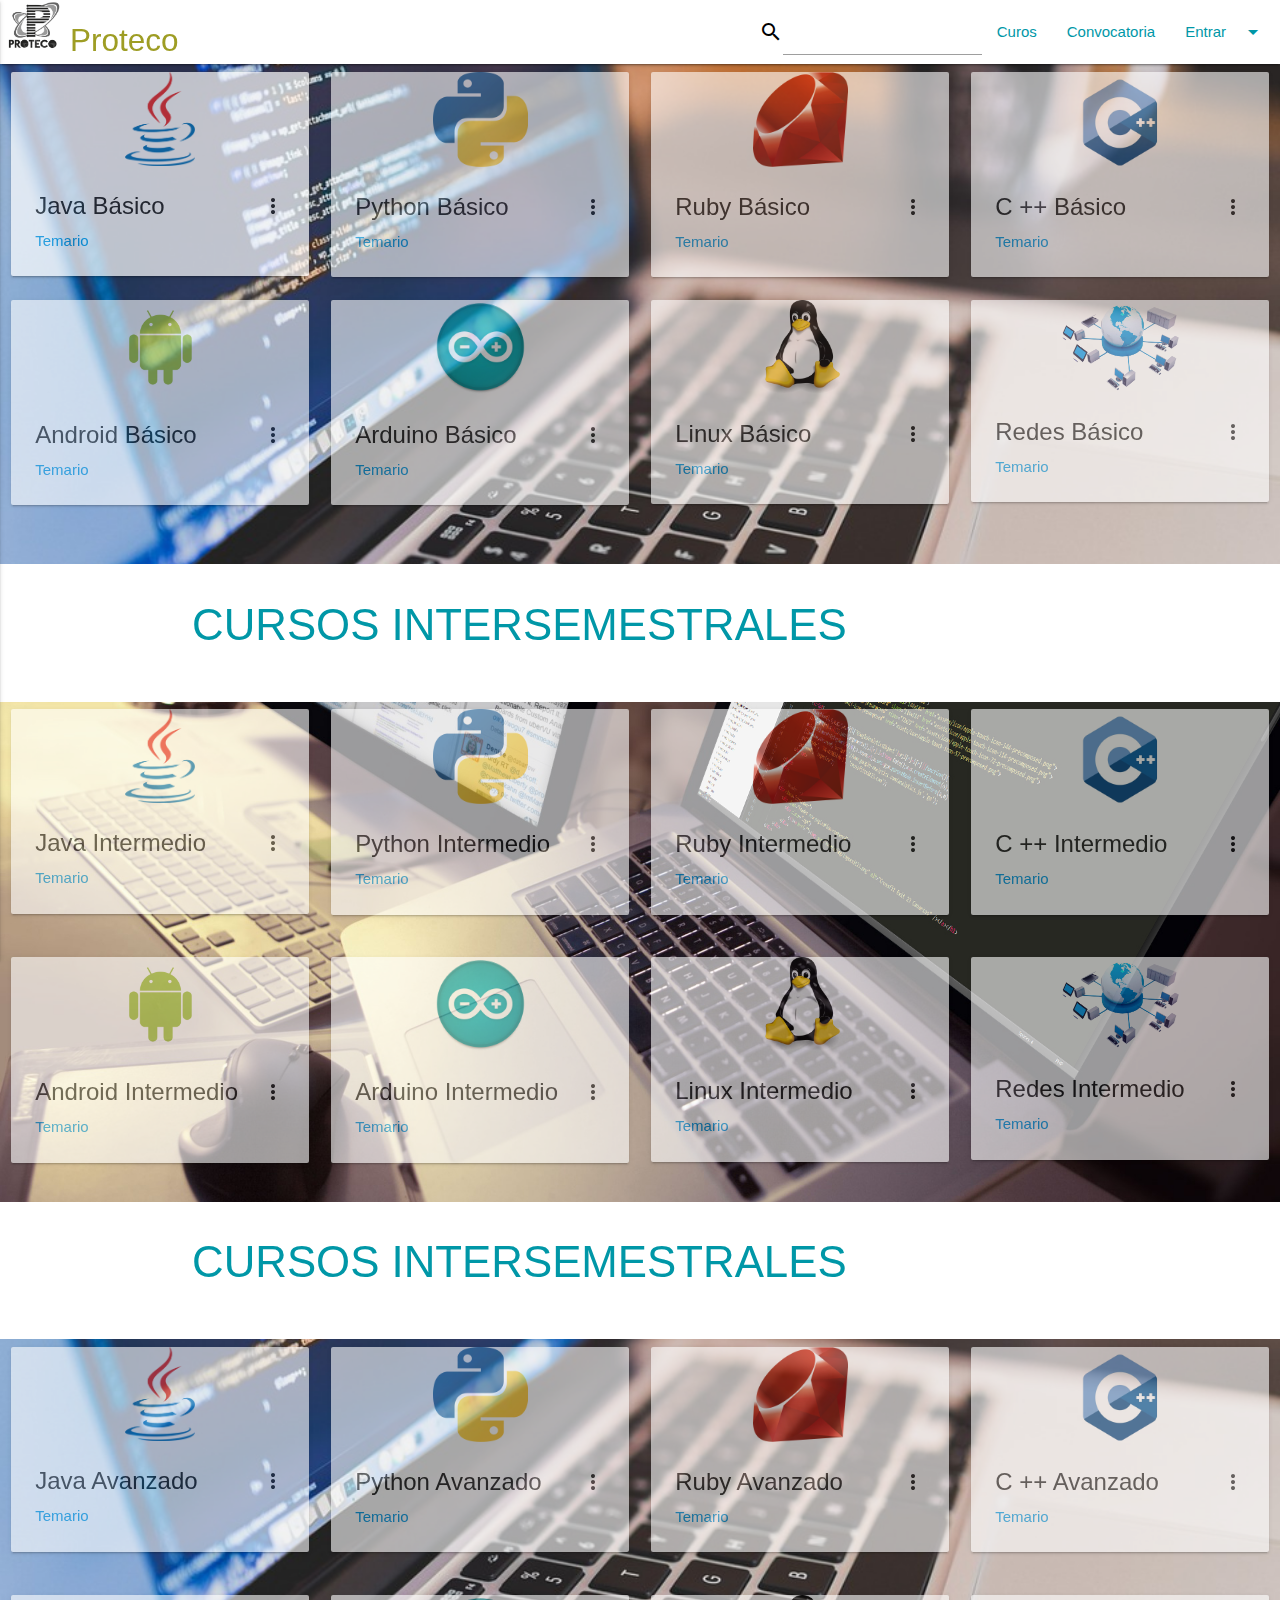
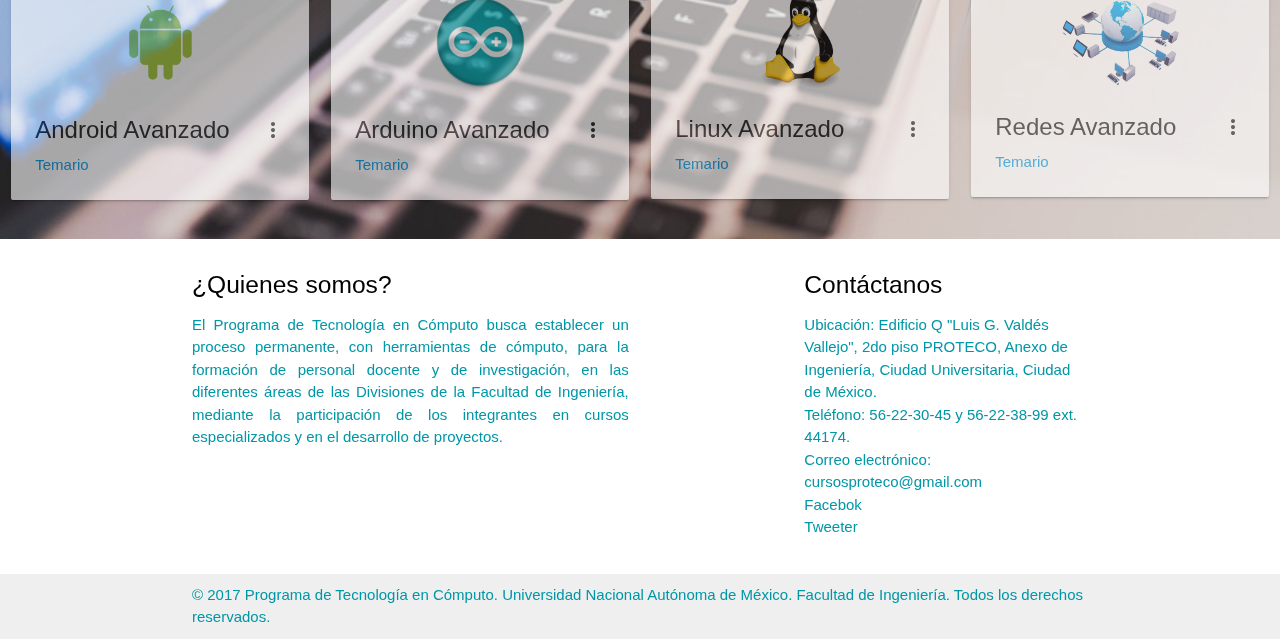
==== index.html @ 5a731ce9 "imagenes" ====
<!DOCTYPE html>
  <html lang="es">
    <head>
     <title>Cursos</title>
    <meta charset="UTF-8">

      <!--Import Google Icon Font-->
      <link href="http://fonts.googleapis.com/icon?family=Material+Icons" rel="stylesheet">
      <!--Import materialize.css-->
      <link type="text/css" rel="stylesheet" href="css/materialize.css"  media="screen,projection"/>
       <link href="https://fonts.googleapis.com/icon?family=Material+Icons" rel="stylesheet">
       <link href="https://fonts.googleapis.com/css?family=PT+Sans" rel="stylesheet">

      <!--Let browser know website is optimized for mobile-->
      <meta name="viewport" content="width=device-width, initial-scale=1.0"/>
    </head>

    <body>
   	
   	<style>

   		  body {
    display: flex;
    min-height: 100vh;
    flex-direction: column;
  }

  main {
    flex: 1 0 auto;
  }
      
   		
		p{
			text-align: justify;
		}
    h1{
      text-align: center;
      color: #c0ca33;
    }

   	</style>
<main>

  <ul id="Accesos" class="dropdown-content" style="color:#0097a7 ;">
  <li><a href="#!">Facebook</a></li>
  <li><a href="#!">Tweeter</a></li>
  <li><a href="#!">GitHub</a></li>
  <li><a href="#!">Google</a></li>
  <li><a href="#!">Yammer</a></li>
  <li><a href="#!">Snapchat</a></li>
  <li><a href="#!">Linkedin</a></li>
</ul>
<ul id="Accesos2" class="dropdown-content" style="color:#0097a7 ;">
  <li><a href="#!">Facebook</a></li>
  <li><a href="#!">Tweeter</a></li>
  <li><a href="#!">GitHub</a></li>
  <li><a href="#!">Google</a></li>
  <li><a href="#!">Yammer</a></li>
  <li><a href="#!">Snapchat</a></li>
  <li><a href="#!">Linkedin</a></li>
</ul>
<div class="navbar-fixed">
<nav>
    <div class="nav-wrapper white" >
      <a href="#!" class="brand-logo" style="color:#9e9d24 ;"><img src="img/protecobn.png" style="width: 70px" alt="">Proteco</a>
      <a href="#" data-activates="mobile-demo" class="button-collapse " style="color:#0097a7 ;" ><i class="material-icons">menu</i></a>
      <ul class="right hide-on-med-and-down">
        <li><label class="label-icon" for="search"><i class="material-icons" style ="color: black;">search</i></label></li>
        <li><input id="search" type="search" style ="color: black;"></li>
        <li><a style="color:#0097a7 ;" href="index.html">Curos</a></li>
        <li><a style="color:#0097a7 ;" href="Convocatoria.html">Convocatoria</a></li>
        <li><a class="dropdown-button" href="#!" data-activates="Accesos2" style="color:#0097a7 ;">Entrar<i class="material-icons right">arrow_drop_down</i></a></li>
        
      </ul>
      <ul class="side-nav" id="mobile-demo">
        <li><label class="label-icon" for="search"><i class="material-icons" style ="color: black;">search</i></label><input id="search" type="search" style ="color: black;"></li>
        
        <li><a style="color:#0097a7 ;" href="index.html">Curos</a></li>
        <li><a style="color:#0097a7 ;" href="Convocatoria.html">Convocatoria</a></li>
        <li><a class="dropdown-button" href="#!" data-activates="Accesos" style="color:#0097a7 ;">Entrar<i class="material-icons right">arrow_drop_down</i></a></li>
      </ul>
    </div>
  </nav>
</div>



  <div class="parallax-container">
    <div class="parallax"><img src="img/Coding.jpg" style="width: 100%"></div>

  <div class="row">
    
    <div class="col s3 m3">


      <div class="card" style="opacity:0.7;" >  
          <div class="card-image"  align="center">
          <img class="activator responsive-img responsive-img" src="img/Java_avatar.png" style="width: 70px;  ">
        </div>
        <div class="card-content">
          <span class="card-title activator grey-text text-darken-4">Java Básico<i class="material-icons right">more_vert</i></span>
          <p><a href="#">Temario</a></p>
        </div>
        <div class="card-reveal">
          <span class="card-title grey-text text-darken-4">Java Basico<i class="material-icons right">close</i></span>
          <p><br>Antecedentes: Ninguno 
              Material: Ninguno <br>
              Fecha: Por confirmar <br>
              Horario: 10:00:00 a 14:00:00 (20 hrs)<br> 
              Días: Sábado <br>
              Lugar: Laboratorio IBM/Java (Edificio T, Primer Piso) <br>
              Cupo disponible: 0 <br>
              Costo UNAM: $800 <br>
              Costo alumno externo: $1600 </p>
        </div>
      </div>
    </div>

   
    <div class="col s3 m3">


      <div class="card" style="opacity:0.6;">  
          <div class="card-image"  align="center">
          <img class="activator responsive-img" src="img/2000px-Python-logo-notext.svg.png" style="width: 95px;  ">
        </div>
        <div class="card-content">
          <span class="card-title activator grey-text text-darken-4">Python Básico<i class="material-icons right">more_vert</i></span>
          <p><a href="#">Temario</a></p>
        </div>
        <div class="card-reveal">
          <span class="card-title grey-text text-darken-4">Python Basico<i class="material-icons right">close</i></span>
          <p><br>Antecedentes: Ninguno 
            Material: Ninguno <br>
            Fecha: Por confirmar <br>
            Horario: 10:00:00 a 14:00:00 (20 hrs)<br> 
            Días: Sábado <br>
            Lugar: Laboratorio IBM/Java (Edificio T, Primer Piso) <br>
            Cupo disponible: 0 <br>
            Costo UNAM: $800 <br>
            Costo alumno externo: $1600 </p>
        </div>
      </div>
    </div>


    <div class="col s3 m3">


      <div class="card" style="opacity:0.6;">  
          <div class="card-image"  align="center">
          <img class="activator responsive-img" src="img/Ruby.png" style="width: 95px;  ">
        </div>
        <div class="card-content">
          <span class="card-title activator grey-text text-darken-4">Ruby Básico<i class="material-icons right">more_vert</i></span>
          <p><a href="#">Temario</a></p>
        </div>
        <div class="card-reveal">
          <span class="card-title grey-text text-darken-4">Ruby Básico<i class="material-icons right">close</i></span>
          <p><br>Antecedentes: Ninguno 
            Material: Ninguno <br>
            Fecha: Por confirmar <br>
            Horario: 10:00:00 a 14:00:00 (20 hrs)<br> 
            Días: Sábado <br>
            Lugar: Laboratorio IBM/Java (Edificio T, Primer Piso) <br>
            Cupo disponible: 0 <br>
            Costo UNAM: $800 <br>
            Costo alumno externo: $1600 </p>
        </div>
      </div>
    </div>


    <div class="col s3 m3">


      <div class="card" style="opacity:0.6;">  
          <div class="card-image"  align="center">
          <img class="activator responsive-img" src="img/Cmas.png" style="width: 95px;  ">
        </div>
        <div class="card-content">
          <span class="card-title activator grey-text text-darken-4">C ++ Básico<i class="material-icons right">more_vert</i></span>
          <p><a href="#">Temario</a></p>
        </div>
        <div class="card-reveal">
          <span class="card-title grey-text text-darken-4">C ++ Básico<i class="material-icons right">close</i></span>
          <p><br>Antecedentes: Ninguno 
            Material: Ninguno <br>
            Fecha: Por confirmar <br>
            Horario: 10:00:00 a 14:00:00 (20 hrs)<br> 
            Días: Sábado <br>
            Lugar: Laboratorio IBM/Java (Edificio T, Primer Piso) <br>
            Cupo disponible: 0 <br>
            Costo UNAM: $800 <br>
            Costo alumno externo: $1600 </p>
        </div>
      </div>
    </div>

    <div class="row">
    <div class="col s3 m3">


      <div class="card" style="opacity:0.6;">  
          <div class="card-image"  align="center">
          <img class="activator responsive-img" src="img/android3.png" style="width: 95px;  ">
        </div>
        <div class="card-content">
          <span class="card-title activator grey-text text-darken-4">Android Básico<i class="material-icons right">more_vert</i></span>
          <p><a href="#">Temario</a></p>
        </div>
        <div class="card-reveal">
          <span class="card-title grey-text text-darken-4">Andrioid Básico<i class="material-icons right">close</i></span>
          <p><br>Antecedentes: Ninguno 
              Material: Ninguno <br>
              Fecha: Por confirmar <br>
              Horario: 10:00:00 a 14:00:00 (20 hrs)<br> 
              Días: Sábado <br>
              Lugar: Laboratorio IBM/Java (Edificio T, Primer Piso) <br>
              Cupo disponible: 0 <br>
              Costo UNAM: $800 <br>
              Costo alumno externo: $1600 </p>
        </div>
      </div>
    </div>

   
    <div class="col s3 m3">


      <div class="card" style="opacity:0.6;">  
          <div class="card-image"  align="center">
          <img class="activator responsive-img" src="img/Arduino.png" style="width: 95px;  ">
        </div>
        <div class="card-content">
          <span class="card-title activator grey-text text-darken-4">Arduino Básico<i class="material-icons right">more_vert</i></span>
          <p><a href="#">Temario</a></p>
        </div>
        <div class="card-reveal">
          <span class="card-title grey-text text-darken-4">Arduino Básico<i class="material-icons right">close</i></span>
          <p><br>Antecedentes: Ninguno 
            Material: Ninguno <br>
            Fecha: Por confirmar <br>
            Horario: 10:00:00 a 14:00:00 (20 hrs)<br> 
            Días: Sábado <br>
            Lugar: Laboratorio IBM/Java (Edificio T, Primer Piso) <br>
            Cupo disponible: 0 <br>
            Costo UNAM: $800 <br>
            Costo alumno externo: $1600 </p>
        </div>
      </div>
    </div>


    <div class="col s3 m3">


      <div class="card" style="opacity:0.6;">  
          <div class="card-image"  align="center">
          <img class="activator responsive-img" src="img/linux.png" style="width: 80px;  ">
        </div>
        <div class="card-content">
          <span class="card-title activator grey-text text-darken-4">Linux Básico<i class="material-icons right">more_vert</i></span>
          <p><a href="#">Temario</a></p>
        </div>
        <div class="card-reveal">
          <span class="card-title grey-text text-darken-4">Linux Básico<i class="material-icons right">close</i></span>
          <p><br>Antecedentes: Ninguno 
            Material: Ninguno <br>
            Fecha: Por confirmar <br>
            Horario: 10:00:00 a 14:00:00 (20 hrs)<br> 
            Días: Sábado <br>
            Lugar: Laboratorio IBM/Java (Edificio T, Primer Piso) <br>
            Cupo disponible: 0 <br>
            Costo UNAM: $800 <br>
            Costo alumno externo: $1600 </p>
        </div>
      </div>
    </div>


    <div class="col s3 m3">


      <div class="card" style="opacity:0.6;">  
          <div class="card-image"  align="center">
          <img class="activator responsive-img" src="img/red2.png" style="width: 117px;  ">
        </div>
        <div class="card-content">
          <span class="card-title activator grey-text text-darken-4">Redes Básico<i class="material-icons right">more_vert</i></span>
          <p><a href="#">Temario</a></p>
        </div>
        <div class="card-reveal">
          <span class="card-title grey-text text-darken-4">Redes Básico<i class="material-icons right">close</i></span>
          <p><br>Antecedentes: Ninguno 
            Material: Ninguno <br>
            Fecha: Por confirmar <br>
            Horario: 10:00:00 a 14:00:00 (20 hrs)<br> 
            Días: Sábado <br>
            Lugar: Laboratorio IBM/Java (Edificio T, Primer Piso) <br>
            Cupo disponible: 0 <br>
            Costo UNAM: $800 <br>
            Costo alumno externo: $1600 </p>
        </div>
      </div>
    </div>
  </div>
  </div>


    


  </div>

  </div>
  <div class="section white">
    <div class="row container">
      <h3 class="header" style="color: #0097a7;">CURSOS INTERSEMESTRALES</h3>
    </div>
  </div>
  <div class="parallax-container">
    <div class="parallax"><img src="img/coning2.jpg" style="width: 100%"></div>

  <div class="row">
    <div class="col s3 m3">


      <div class="card" style="opacity:0.6;">  
          <div class="card-image"  align="center">
          <img class="activator responsive-img" src="img/Java_avatar.png" style="width: 70px;  ">
        </div>
        <div class="card-content">
          <span class="card-title activator grey-text text-darken-4">Java Intermedio<i class="material-icons right">more_vert</i></span>
          <p><a href="#">Temario</a></p>
        </div>
        <div class="card-reveal">
          <span class="card-title grey-text text-darken-4">Java Intermedio<i class="material-icons right">close</i></span>
          <p><br>Antecedentes: Ninguno 
              Material: Ninguno <br>
              Fecha: Por confirmar <br>
              Horario: 10:00:00 a 14:00:00 (20 hrs)<br> 
              Días: Sábado <br>
              Lugar: Laboratorio IBM/Java (Edificio T, Primer Piso) <br>
              Cupo disponible: 0 <br>
              Costo UNAM: $800 <br>
              Costo alumno externo: $1600 </p>
        </div>
      </div>
    </div>

   
    <div class="col s3 m3">


      <div class="card" style="opacity:0.6;">  
          <div class="card-image"  align="center">
          <img class="activator responsive-img" src="img/2000px-Python-logo-notext.svg.png" style="width: 95px;  ">
        </div>
        <div class="card-content">
          <span class="card-title activator grey-text text-darken-4">Python Intermedio<i class="material-icons right">more_vert</i></span>
          <p><a href="#">Temario</a></p>
        </div>
        <div class="card-reveal">
          <span class="card-title grey-text text-darken-4">Python Intermedio<i class="material-icons right">close</i></span>
          <p><br>Antecedentes: Ninguno 
            Material: Ninguno <br>
            Fecha: Por confirmar <br>
            Horario: 10:00:00 a 14:00:00 (20 hrs)<br> 
            Días: Sábado <br>
            Lugar: Laboratorio IBM/Java (Edificio T, Primer Piso) <br>
            Cupo disponible: 0 <br>
            Costo UNAM: $800 <br>
            Costo alumno externo: $1600 </p>
        </div>
      </div>
    </div>


    <div class="col s3 m3">


      <div class="card" style="opacity:0.6;">  
          <div class="card-image"  align="center">
          <img class="activator responsive-img" src="img/Ruby.png" style="width: 95px;  ">
        </div>
        <div class="card-content">
          <span class="card-title activator grey-text text-darken-4">Ruby Intermedio<i class="material-icons right">more_vert</i></span>
          <p><a href="#">Temario</a></p>
        </div>
        <div class="card-reveal">
          <span class="card-title grey-text text-darken-4">Ruby Intermedio<i class="material-icons right">close</i></span>
          <p><br>Antecedentes: Ninguno 
            Material: Ninguno <br>
            Fecha: Por confirmar <br>
            Horario: 10:00:00 a 14:00:00 (20 hrs)<br> 
            Días: Sábado <br>
            Lugar: Laboratorio IBM/Java (Edificio T, Primer Piso) <br>
            Cupo disponible: 0 <br>
            Costo UNAM: $800 <br>
            Costo alumno externo: $1600 </p>
        </div>
      </div>
    </div>


    <div class="col s3 m3">


      <div class="card" style="opacity:0.6;">  
          <div class="card-image"  align="center">
          <img class="activator responsive-img" src="img/Cmas.png" style="width: 95px;  ">
        </div>
        <div class="card-content">
          <span class="card-title activator grey-text text-darken-4">C ++ Intermedio<i class="material-icons right">more_vert</i></span>
          <p><a href="#">Temario</a></p>
        </div>
        <div class="card-reveal">
          <span class="card-title grey-text text-darken-4">C ++ Intermedio<i class="material-icons right">close</i></span>
          <p><br>Antecedentes: Ninguno 
            Material: Ninguno <br>
            Fecha: Por confirmar <br>
            Horario: 10:00:00 a 14:00:00 (20 hrs)<br> 
            Días: Sábado <br>
            Lugar: Laboratorio IBM/Java (Edificio T, Primer Piso) <br>
            Cupo disponible: 0 <br>
            Costo UNAM: $800 <br>
            Costo alumno externo: $1600 </p>
        </div>
      </div>
    </div>
  </div>

  <div class="row">
    <div class="col s3 m3">


      <div class="card" style="opacity:0.6;">  
          <div class="card-image"  align="center">
          <img class="activator responsive-img" src="img/android3.png" style="width: 95px;  ">
        </div>
        <div class="card-content">
          <span class="card-title activator grey-text text-darken-4">Android Intermedio<i class="material-icons right">more_vert</i></span>
          <p><a href="#">Temario</a></p>
        </div>
        <div class="card-reveal">
          <span class="card-title grey-text text-darken-4">Andrioid Intermedio<i class="material-icons right">close</i></span>
          <p><br>Antecedentes: Ninguno 
              Material: Ninguno <br>
              Fecha: Por confirmar <br>
              Horario: 10:00:00 a 14:00:00 (20 hrs)<br> 
              Días: Sábado <br>
              Lugar: Laboratorio IBM/Java (Edificio T, Primer Piso) <br>
              Cupo disponible: 0 <br>
              Costo UNAM: $800 <br>
              Costo alumno externo: $1600 </p>
        </div>
      </div>
    </div>

   
    <div class="col s3 m3">


      <div class="card" style="opacity:0.6;">  
          <div class="card-image"  align="center">
          <img class="activator responsive-img" src="img/Arduino.png" style="width: 95px;  ">
        </div>
        <div class="card-content">
          <span class="card-title activator grey-text text-darken-4">Arduino Intermedio<i class="material-icons right">more_vert</i></span>
          <p><a href="#">Temario</a></p>
        </div>
        <div class="card-reveal">
          <span class="card-title grey-text text-darken-4">Arduino Intermedio<i class="material-icons right">close</i></span>
          <p><br>Antecedentes: Ninguno 
            Material: Ninguno <br>
            Fecha: Por confirmar <br>
            Horario: 10:00:00 a 14:00:00 (20 hrs)<br> 
            Días: Sábado <br>
            Lugar: Laboratorio IBM/Java (Edificio T, Primer Piso) <br>
            Cupo disponible: 0 <br>
            Costo UNAM: $800 <br>
            Costo alumno externo: $1600 </p>
        </div>
      </div>
    </div>


    <div class="col s3 m3">


      <div class="card" style="opacity:0.6;">  
          <div class="card-image"  align="center">
          <img class="activator responsive-img" src="img/linux.png" style="width: 80px;  ">
        </div>
        <div class="card-content">
          <span class="card-title activator grey-text text-darken-4">Linux Intermedio<i class="material-icons right">more_vert</i></span>
          <p><a href="#">Temario</a></p>
        </div>
        <div class="card-reveal">
          <span class="card-title grey-text text-darken-4">Linux Intermedio<i class="material-icons right">close</i></span>
          <p><br>Antecedentes: Ninguno 
            Material: Ninguno <br>
            Fecha: Por confirmar <br>
            Horario: 10:00:00 a 14:00:00 (20 hrs)<br> 
            Días: Sábado <br>
            Lugar: Laboratorio IBM/Java (Edificio T, Primer Piso) <br>
            Cupo disponible: 0 <br>
            Costo UNAM: $800 <br>
            Costo alumno externo: $1600 </p>
        </div>
      </div>
    </div>


    <div class="col s3 m3">


      <div class="card" style="opacity:0.6;">  
          <div class="card-image"  align="center">
          <img class="activator responsive-img" src="img/red2.png" style="width: 117px;  ">
        </div>
        <div class="card-content">
          <span class="card-title activator grey-text text-darken-4">Redes Intermedio<i class="material-icons right">more_vert</i></span>
          <p><a href="#">Temario</a></p>
        </div>
        <div class="card-reveal">
          <span class="card-title grey-text text-darken-4">Redes Intermedio<i class="material-icons right">close</i></span>
          <p><br>Antecedentes: Ninguno 
            Material: Ninguno <br>
            Fecha: Por confirmar <br>
            Horario: 10:00:00 a 14:00:00 (20 hrs)<br> 
            Días: Sábado <br>
            Lugar: Laboratorio IBM/Java (Edificio T, Primer Piso) <br>
            Cupo disponible: 0 <br>
            Costo UNAM: $800 <br>
            Costo alumno externo: $1600 </p>
        </div>
      </div>
    </div>
  </div>
  </div>

  <div class="section white">
    <div class="row container">
      <h3 class="header" style="color: #0097a7;">CURSOS INTERSEMESTRALES</h3>
    </div>
  </div>
  
  <div class="parallax-container">
      <div class="parallax"><img src="img/Coding.jpg"></div>

          
            <div class="row">
    <div class="col s3 m3">


      <div class="card" style="opacity:0.6;">  
          <div class="card-image"  align="center">
          <img class="activator responsive-img" src="img/Java_avatar.png" style="width: 70px;  ">
        </div>
        <div class="card-content">
          <span class="card-title activator grey-text text-darken-4">Java Avanzado<i class="material-icons right">more_vert</i></span>
          <p><a href="#">Temario</a></p>
        </div>
        <div class="card-reveal">
          <span class="card-title grey-text text-darken-4">Java Avanzado<i class="material-icons right">close</i></span>
          <p><br>Antecedentes: Ninguno 
              Material: Ninguno <br>
              Fecha: Por confirmar <br>
              Horario: 10:00:00 a 14:00:00 (20 hrs)<br> 
              Días: Sábado <br>
              Lugar: Laboratorio IBM/Java (Edificio T, Primer Piso) <br>
              Cupo disponible: 0 <br>
              Costo UNAM: $800 <br>
              Costo alumno externo: $1600 </p>
        </div>
      </div>
    </div>

   
    <div class="col s3 m3">


      <div class="card" style="opacity:0.6;">  
          <div class="card-image"  align="center">
          <img class="activator responsive-img" src="img/2000px-Python-logo-notext.svg.png" style="width: 95px;  ">
        </div>
        <div class="card-content">
          <span class="card-title activator grey-text text-darken-4">Python Avanzado<i class="material-icons right">more_vert</i></span>
          <p><a href="#">Temario</a></p>
        </div>
        <div class="card-reveal">
          <span class="card-title grey-text text-darken-4">Python Avanzado<i class="material-icons right">close</i></span>
          <p><br>Antecedentes: Ninguno 
            Material: Ninguno <br>
            Fecha: Por confirmar <br>
            Horario: 10:00:00 a 14:00:00 (20 hrs)<br> 
            Días: Sábado <br>
            Lugar: Laboratorio IBM/Java (Edificio T, Primer Piso) <br>
            Cupo disponible: 0 <br>
            Costo UNAM: $800 <br>
            Costo alumno externo: $1600 </p>
        </div>
      </div>
    </div>


    <div class="col s3 m3">


      <div class="card" style="opacity:0.6;">  
          <div class="card-image"  align="center">
          <img class="activator responsive-img" src="img/Ruby.png" style="width: 95px;  ">
        </div>
        <div class="card-content">
          <span class="card-title activator grey-text text-darken-4">Ruby Avanzado<i class="material-icons right">more_vert</i></span>
          <p><a href="#">Temario</a></p>
        </div>
        <div class="card-reveal">
          <span class="card-title grey-text text-darken-4">Ruby Avanzado<i class="material-icons right">close</i></span>
          <p><br>Antecedentes: Ninguno 
            Material: Ninguno <br>
            Fecha: Por confirmar <br>
            Horario: 10:00:00 a 14:00:00 (20 hrs)<br> 
            Días: Sábado <br>
            Lugar: Laboratorio IBM/Java (Edificio T, Primer Piso) <br>
            Cupo disponible: 0 <br>
            Costo UNAM: $800 <br>
            Costo alumno externo: $1600 </p>
        </div>
      </div>
    </div>


    <div class="col s3 m3">


      <div class="card" style="opacity:0.6;">  
          <div class="card-image"  align="center">
          <img class="activator responsive-img" src="img/Cmas.png" style="width: 95px;  ">
        </div>
        <div class="card-content">
          <span class="card-title activator grey-text text-darken-4">C ++ Avanzado<i class="material-icons right">more_vert</i></span>
          <p><a href="#">Temario</a></p>
        </div>
        <div class="card-reveal">
          <span class="card-title grey-text text-darken-4">C ++ Avanzado<i class="material-icons right">close</i></span>
          <p><br>Antecedentes: Ninguno 
            Material: Ninguno <br>
            Fecha: Por confirmar <br>
            Horario: 10:00:00 a 14:00:00 (20 hrs)<br> 
            Días: Sábado <br>
            Lugar: Laboratorio IBM/Java (Edificio T, Primer Piso) <br>
            Cupo disponible: 0 <br>
            Costo UNAM: $800 <br>
            Costo alumno externo: $1600 </p>
        </div>
      </div>
    </div>
  </div>

  <div class="row">
    <div class="col s3 m3">


      <div class="card" style="opacity:0.6;">  
          <div class="card-image"  align="center">
          <img class="activator responsive-img" src="img/android3.png" style="width: 95px;  ">
        </div>
        <div class="card-content">
          <span class="card-title activator grey-text text-darken-4">Android Avanzado<i class="material-icons right">more_vert</i></span>
          <p><a href="#">Temario</a></p>
        </div>
        <div class="card-reveal">
          <span class="card-title grey-text text-darken-4">Andrioid Avanzado<i class="material-icons right">close</i></span>
          <p><br>Antecedentes: Ninguno 
              Material: Ninguno <br>
              Fecha: Por confirmar <br>
              Horario: 10:00:00 a 14:00:00 (20 hrs)<br> 
              Días: Sábado <br>
              Lugar: Laboratorio IBM/Java (Edificio T, Primer Piso) <br>
              Cupo disponible: 0 <br>
              Costo UNAM: $800 <br>
              Costo alumno externo: $1600 </p>
        </div>
      </div>
    </div>

   
    <div class="col s3 m3">


      <div class="card" style="opacity:0.6;">  
          <div class="card-image"  align="center">
          <img class="activator responsive-img" src="img/Arduino.png" style="width: 95px;  ">
        </div>
        <div class="card-content">
          <span class="card-title activator grey-text text-darken-4">Arduino Avanzado<i class="material-icons right">more_vert</i></span>
          <p><a href="#">Temario</a></p>
        </div>
        <div class="card-reveal">
          <span class="card-title grey-text text-darken-4">Arduino Avanzado<i class="material-icons right">close</i></span>
          <p><br>Antecedentes: Ninguno 
            Material: Ninguno <br>
            Fecha: Por confirmar <br>
            Horario: 10:00:00 a 14:00:00 (20 hrs)<br> 
            Días: Sábado <br>
            Lugar: Laboratorio IBM/Java (Edificio T, Primer Piso) <br>
            Cupo disponible: 0 <br>
            Costo UNAM: $800 <br>
            Costo alumno externo: $1600 </p>
        </div>
      </div>
    </div>


    <div class="col s3 m3">


      <div class="card" style="opacity:0.6;">  
          <div class="card-image"  align="center">
          <img class="activator responsive-img" src="img/linux.png" style="width: 80px;  ">
        </div>
        <div class="card-content">
          <span class="card-title activator grey-text text-darken-4">Linux Avanzado<i class="material-icons right">more_vert</i></span>
          <p><a href="#">Temario</a></p>
        </div>
        <div class="card-reveal">
          <span class="card-title grey-text text-darken-4">Linux Avanzado<i class="material-icons right">close</i></span>
          <p><br>Antecedentes: Ninguno 
            Material: Ninguno <br>
            Fecha: Por confirmar <br>
            Horario: 10:00:00 a 14:00:00 (20 hrs)<br> 
            Días: Sábado <br>
            Lugar: Laboratorio IBM/Java (Edificio T, Primer Piso) <br>
            Cupo disponible: 0 <br>
            Costo UNAM: $800 <br>
            Costo alumno externo: $1600 </p>
        </div>
      </div>
    </div>


    <div class="col s3 m3">


      <div class="card" style="opacity:0.6;">  
          <div class="card-image"  align="center">
          <img class="activator responsive-img" src="img/red2.png" style="width: 117px;  ">
        </div>
        <div class="card-content">
          <span class="card-title activator grey-text text-darken-4">Redes Avanzado<i class="material-icons right">more_vert</i></span>
          <p><a href="#">Temario</a></p>
        </div>
        <div class="card-reveal">
          <span class="card-title grey-text text-darken-4">Redes Avanzado<i class="material-icons right">close</i></span>
          <p><br>Antecedentes: Ninguno 
            Material: Ninguno <br>
            Fecha: Por confirmar <br>
            Horario: 10:00:00 a 14:00:00 (20 hrs)<br> 
            Días: Sábado <br>
            Lugar: Laboratorio IBM/Java (Edificio T, Primer Piso) <br>
            Cupo disponible: 0 <br>
            Costo UNAM: $800 <br>
            Costo alumno externo: $1600 </p>
        </div>
      </div>
    </div>
  </div>







    </div>
</main>


<footer class="page-footer white">
          <div class="container">
            <div class="row">
              <div class="col l6 s3">
                <h5 style="color: black;">¿Quienes somos?</h5>
                <p  style="color: #0097a7;">El Programa de Tecnología en Cómputo busca establecer un proceso permanente, con herramientas de cómputo, para la formación de personal docente y de investigación, en las diferentes áreas de las Divisiones de la Facultad de Ingeniería, mediante la participación de los integrantes en cursos especializados y en el desarrollo de proyectos.</p>
              </div>
              <div class="col l4 offset-l2 s3">
                <h5 style="color: black;">Contáctanos</h5>
                <ul>
                  <li><a href="#!" style ="color: #0097a7;">Ubicación: Edificio Q "Luis G. Valdés Vallejo", 2do piso PROTECO, Anexo de Ingeniería, Ciudad Universitaria, Ciudad de México. <br>
                  Teléfono: 56-22-30-45 y 56-22-38-99 ext. 44174. <br>
                  Correo electrónico: cursosproteco@gmail.com</a></li>
                  <li><a href="#!" style="color: #0097a7;">Facebok</a></li>
                  <li><a href="#!" style="color: #0097a7;">Tweeter</a></li>
                </ul>
              </div>
            </div>
          </div>
          <div class="footer-copyright">
            <div class="container" style="color: #0097a7;">
            © 2017 Programa de Tecnología en Cómputo. Universidad Nacional Autónoma de México. Facultad de Ingeniería. Todos los derechos reservados.
            
            </div>
          </div>
        </footer>

 	
 	<script src="https://ajax.googleapis.com/ajax/libs/jquery/1.12.4/jquery.min.js"></script>
    <script type="text/javascript" src="js/materialize.min.js"></script>
    <!--<script type="text/javascript" src="js/app.js"></script>-->

<script>
	$(document).ready(function(){
	$('.parallax').parallax();
});
  $(".button-collapse").sideNav();
</script>

    </body>
  </html>
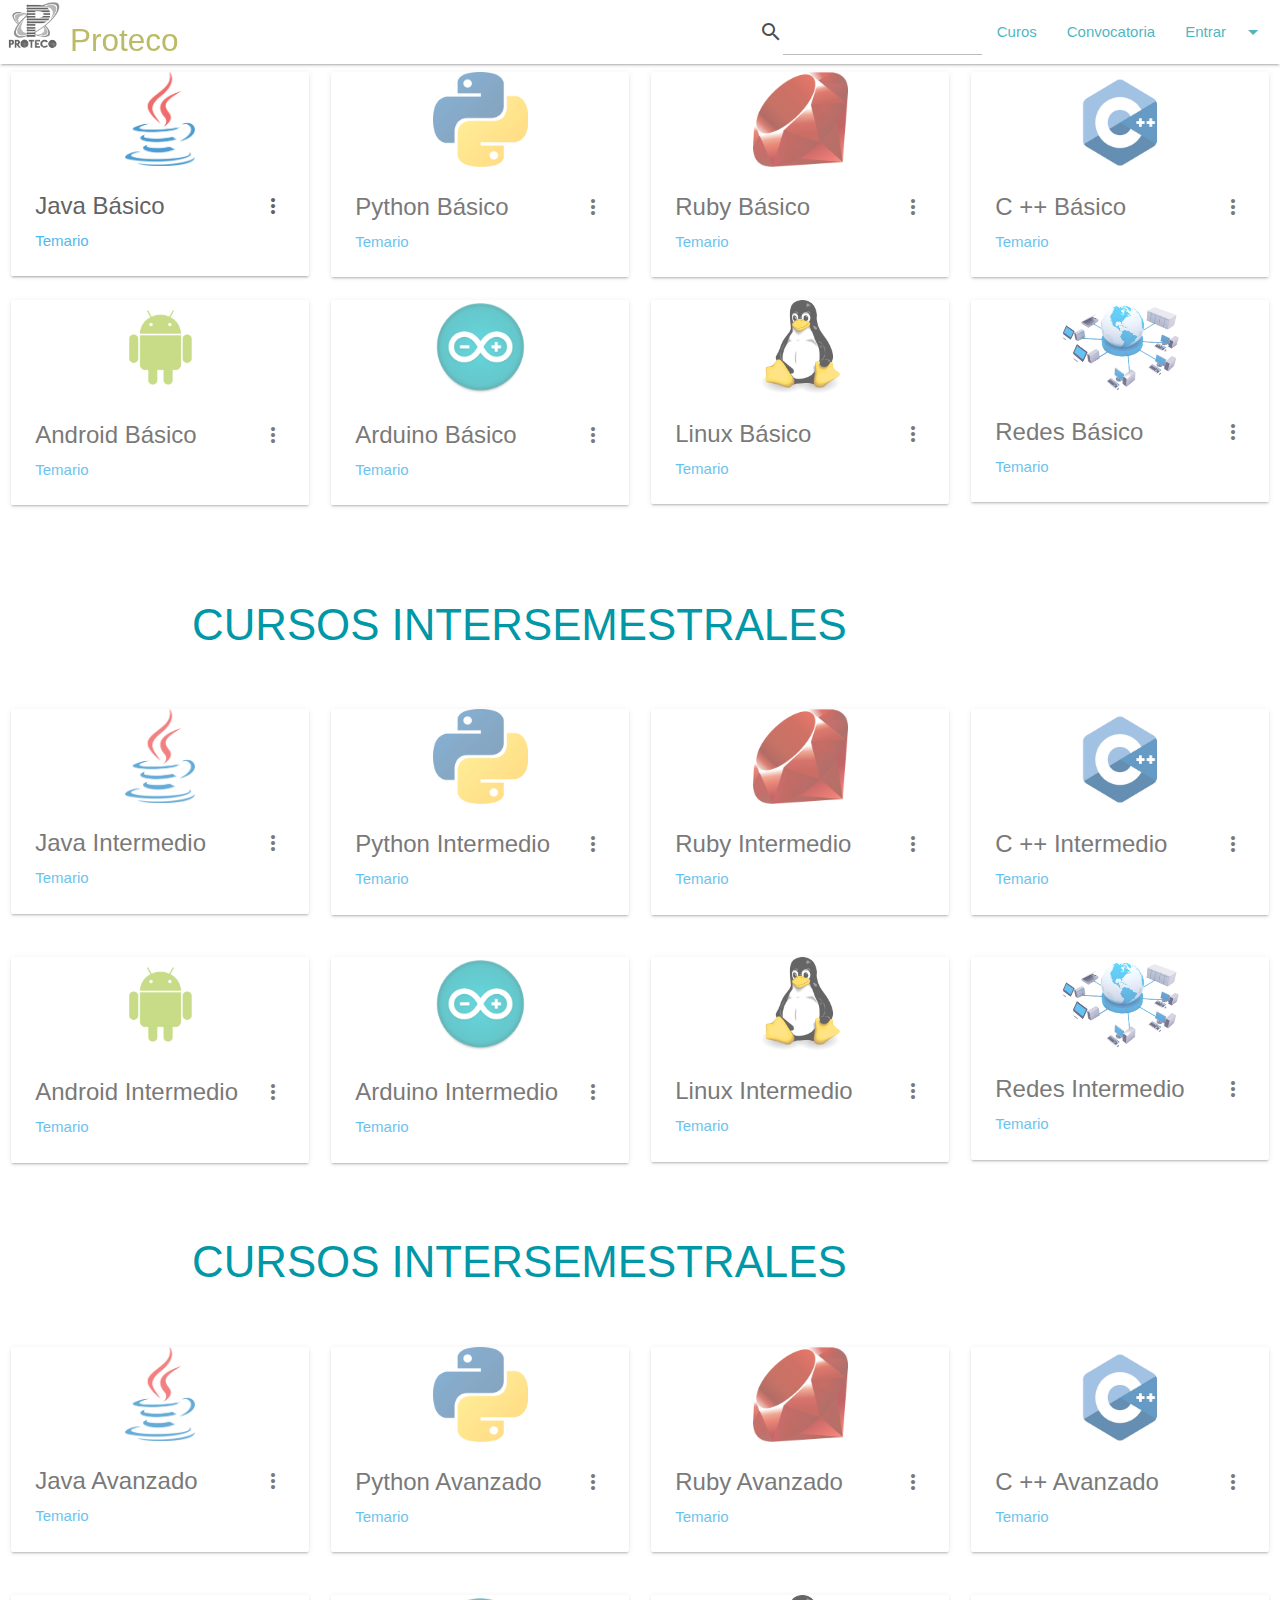
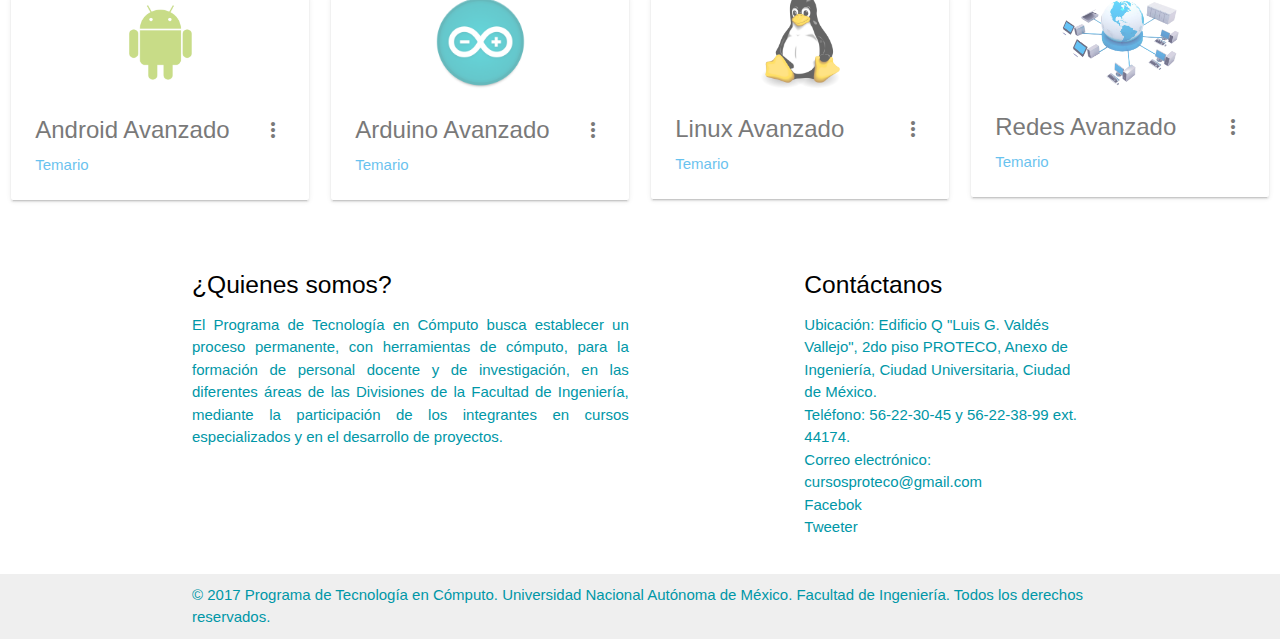
==== commit da16215c: "navbar transparente" ====
--- a/index.html
+++ b/index.html
@@ -10,6 +10,9 @@
       <link type="text/css" rel="stylesheet" href="css/materialize.css"  media="screen,projection"/>
        <link href="https://fonts.googleapis.com/icon?family=Material+Icons" rel="stylesheet">
        <link href="https://fonts.googleapis.com/css?family=PT+Sans" rel="stylesheet">
+        <script src="js/materialize.min.js" type="text/javascript" charset="utf-8" async defer></script>
+       <script src="js/jquery.js" type="text/javascript" charset="utf-8" async defer></script>
+
 
       <!--Let browser know website is optimized for mobile-->
       <meta name="viewport" content="width=device-width, initial-scale=1.0"/>
@@ -59,7 +62,7 @@
   <li><a href="#!">Snapchat</a></li>
   <li><a href="#!">Linkedin</a></li>
 </ul>
-<div class="navbar-fixed">
+<div class="navbar-fixed" style="opacity: 0.7;">
 <nav>
     <div class="nav-wrapper white" >
       <a href="#!" class="brand-logo" style="color:#9e9d24 ;"><img src="img/protecobn.png" style="width: 70px" alt="">Proteco</a>
@@ -314,7 +317,7 @@
   </div>
 
   </div>
-  <div class="section white">
+  <div class="section white" >
     <div class="row container">
       <h3 class="header" style="color: #0097a7;">CURSOS INTERSEMESTRALES</h3>
     </div>
@@ -816,6 +819,7 @@
 	$('.parallax').parallax();
 });
   $(".button-collapse").sideNav();
+  
 </script>
 
     </body>
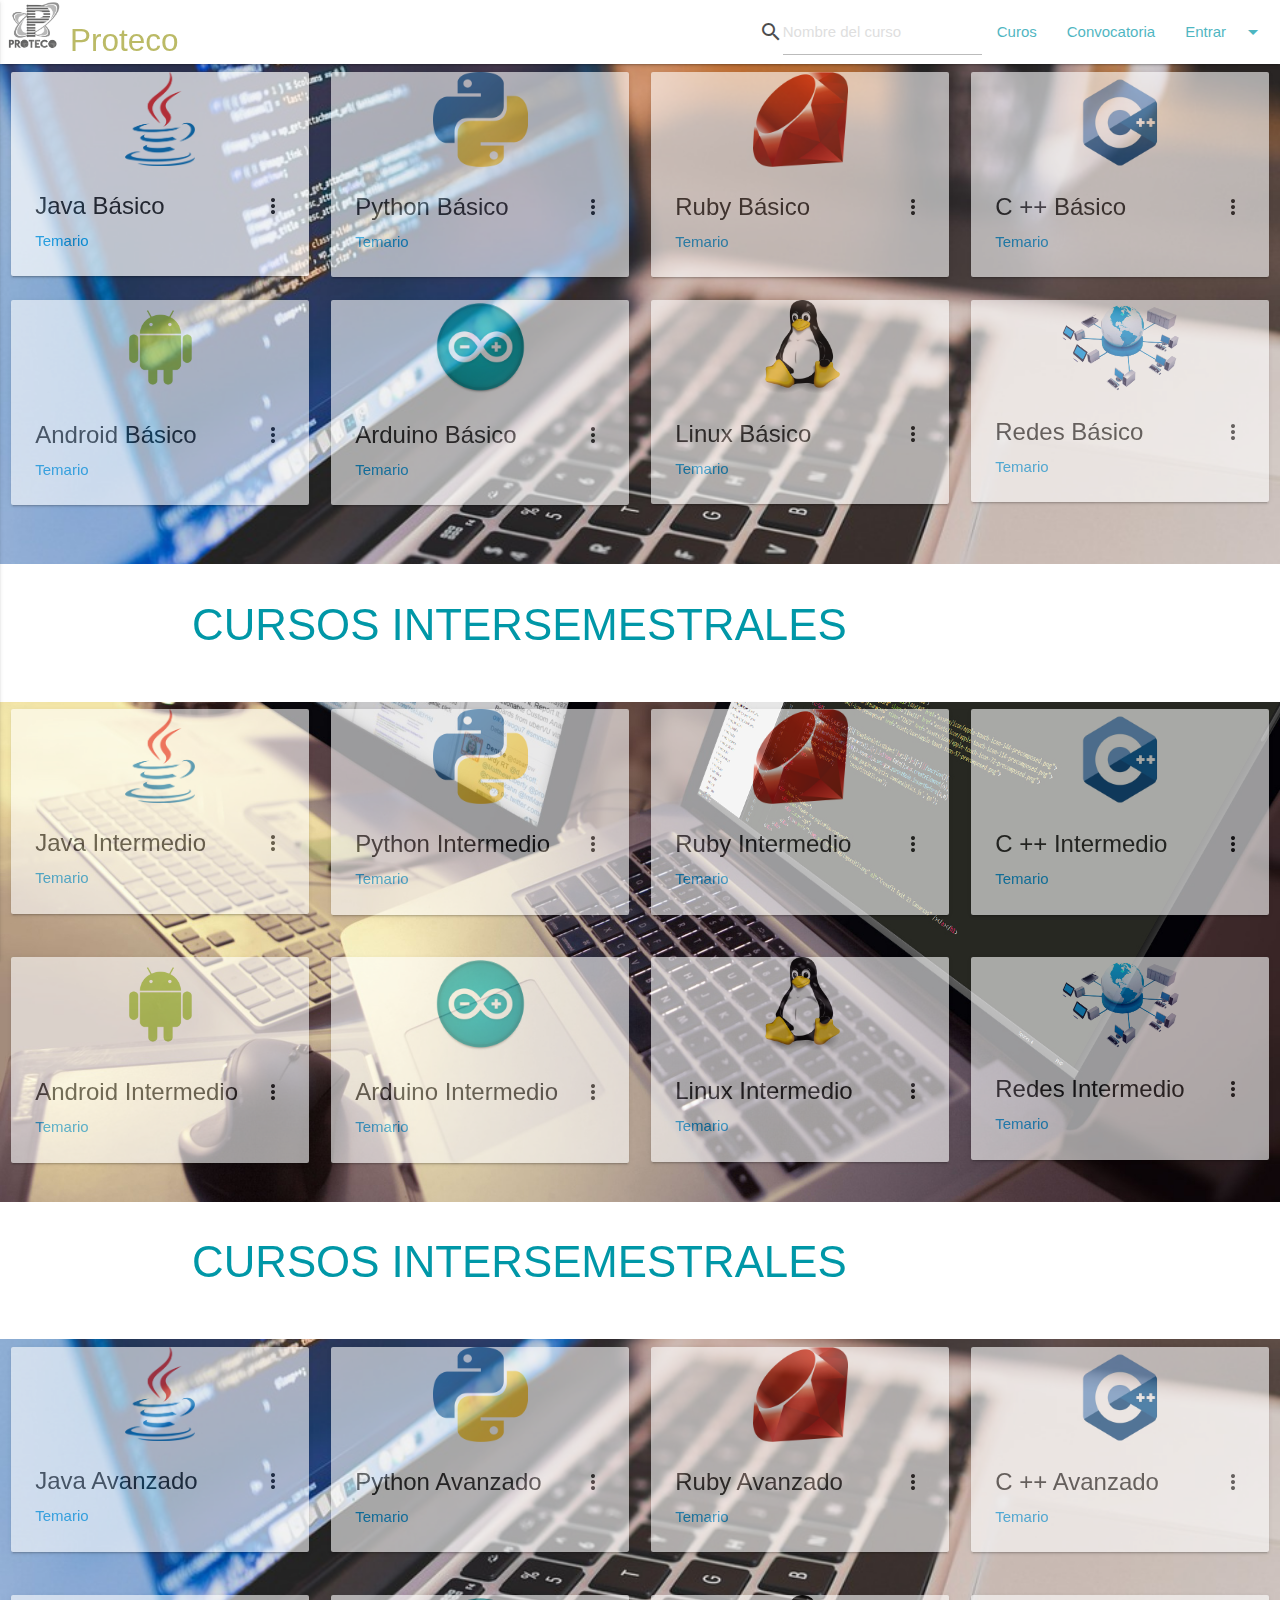
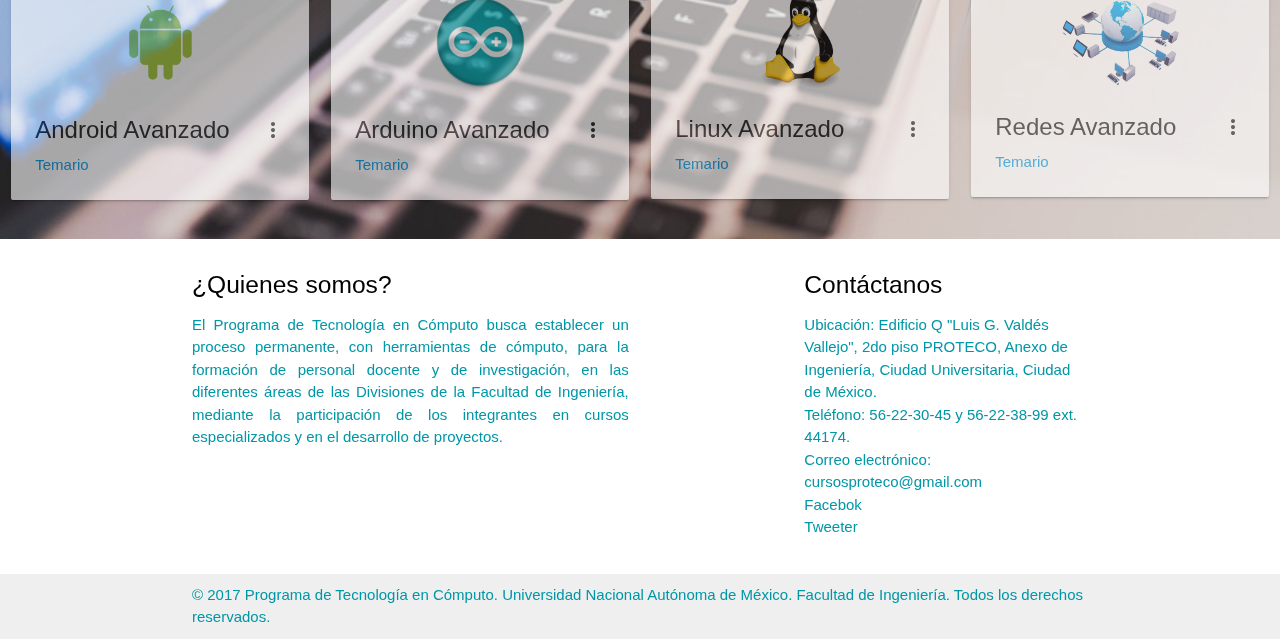
==== commit 8ca6ff24: "Busqueda con angular" ====
--- a/index.html
+++ b/index.html
@@ -1,24 +1,23 @@
  <!DOCTYPE html>
-  <html lang="es">
+  <html lang="es" ng-app="myApp">
     <head>
      <title>Cursos</title>
     <meta charset="UTF-8">
 
-      <!--Import Google Icon Font-->
+      
       <link href="http://fonts.googleapis.com/icon?family=Material+Icons" rel="stylesheet">
-      <!--Import materialize.css-->
+      
       <link type="text/css" rel="stylesheet" href="css/materialize.css"  media="screen,projection"/>
        <link href="https://fonts.googleapis.com/icon?family=Material+Icons" rel="stylesheet">
        <link href="https://fonts.googleapis.com/css?family=PT+Sans" rel="stylesheet">
-        <script src="js/materialize.min.js" type="text/javascript" charset="utf-8" async defer></script>
-       <script src="js/jquery.js" type="text/javascript" charset="utf-8" async defer></script>
-
-
-      <!--Let browser know website is optimized for mobile-->
+        <script src="js/materialize.min.js"></script>
+       <script src="js/jquery.js" ></script>
+      <script src="js/angular.js" ></script>
+
       <meta name="viewport" content="width=device-width, initial-scale=1.0"/>
     </head>
 
-    <body>
+    <body ng-controller="cursoCtrl as curso">
    	
    	<style>
 
@@ -69,7 +68,7 @@
       <a href="#" data-activates="mobile-demo" class="button-collapse " style="color:#0097a7 ;" ><i class="material-icons">menu</i></a>
       <ul class="right hide-on-med-and-down">
         <li><label class="label-icon" for="search"><i class="material-icons" style ="color: black;">search</i></label></li>
-        <li><input id="search" type="search" style ="color: black;"></li>
+        <li><input placeholder="Nombre del curso" ng-model="search" style ="color: black;"></li>
         <li><a style="color:#0097a7 ;" href="index.html">Curos</a></li>
         <li><a style="color:#0097a7 ;" href="Convocatoria.html">Convocatoria</a></li>
         <li><a class="dropdown-button" href="#!" data-activates="Accesos2" style="color:#0097a7 ;">Entrar<i class="material-icons right">arrow_drop_down</i></a></li>
@@ -93,7 +92,7 @@
 
   <div class="row">
     
-    <div class="col s3 m3">
+    <div class="col s3 m3" ng-repeat="n in curso.Java | filter: search" >
 
 
       <div class="card" style="opacity:0.7;" >  
@@ -120,7 +119,7 @@
     </div>
 
    
-    <div class="col s3 m3">
+    <div class="col s3 m3" ng-repeat="n in curso.Python | filter: search">
 
 
       <div class="card" style="opacity:0.6;">  
@@ -147,7 +146,7 @@
     </div>
 
 
-    <div class="col s3 m3">
+    <div class="col s3 m3" ng-repeat="n in curso.Ruby | filter: search">
 
 
       <div class="card" style="opacity:0.6;">  
@@ -174,7 +173,7 @@
     </div>
 
 
-    <div class="col s3 m3">
+    <div class="col s3 m3" ng-repeat="n in curso.C1 | filter: search">
 
 
       <div class="card" style="opacity:0.6;">  
@@ -201,7 +200,7 @@
     </div>
 
     <div class="row">
-    <div class="col s3 m3">
+    <div class="col s3 m3" ng-repeat="n in curso.Android | filter: search">
 
 
       <div class="card" style="opacity:0.6;">  
@@ -228,7 +227,7 @@
     </div>
 
    
-    <div class="col s3 m3">
+    <div class="col s3 m3" ng-repeat="n in curso.Arduino | filter: search">
 
 
       <div class="card" style="opacity:0.6;">  
@@ -255,7 +254,7 @@
     </div>
 
 
-    <div class="col s3 m3">
+    <div class="col s3 m3" ng-repeat="n in curso.Linux | filter: search">
 
 
       <div class="card" style="opacity:0.6;">  
@@ -282,7 +281,7 @@
     </div>
 
 
-    <div class="col s3 m3">
+    <div class="col s3 m3" ng-repeat="n in curso.Redes | filter: search">
 
 
       <div class="card" style="opacity:0.6;">  
@@ -326,7 +325,7 @@
     <div class="parallax"><img src="img/coning2.jpg" style="width: 100%"></div>
 
   <div class="row">
-    <div class="col s3 m3">
+    <div class="col s3 m3" ng-repeat="n in curso.Java | filter: search">
 
 
       <div class="card" style="opacity:0.6;">  
@@ -353,7 +352,7 @@
     </div>
 
    
-    <div class="col s3 m3">
+    <div class="col s3 m3" ng-repeat="n in curso.Python | filter: search">
 
 
       <div class="card" style="opacity:0.6;">  
@@ -380,7 +379,7 @@
     </div>
 
 
-    <div class="col s3 m3">
+    <div class="col s3 m3" ng-repeat="n in curso.Ruby | filter: search">
 
 
       <div class="card" style="opacity:0.6;">  
@@ -407,7 +406,7 @@
     </div>
 
 
-    <div class="col s3 m3">
+    <div class="col s3 m3" ng-repeat="n in curso.C1 | filter: search">
 
 
       <div class="card" style="opacity:0.6;">  
@@ -435,7 +434,7 @@
   </div>
 
   <div class="row">
-    <div class="col s3 m3">
+    <div class="col s3 m3" ng-repeat="n in curso.Android | filter: search">
 
 
       <div class="card" style="opacity:0.6;">  
@@ -462,7 +461,7 @@
     </div>
 
    
-    <div class="col s3 m3">
+    <div class="col s3 m3" ng-repeat="n in curso.Arduino | filter: search">
 
 
       <div class="card" style="opacity:0.6;">  
@@ -489,7 +488,7 @@
     </div>
 
 
-    <div class="col s3 m3">
+    <div class="col s3 m3" ng-repeat="n in curso.Linux | filter: search">
 
 
       <div class="card" style="opacity:0.6;">  
@@ -516,7 +515,7 @@
     </div>
 
 
-    <div class="col s3 m3">
+    <div class="col s3 m3" ng-repeat="n in curso.Redes | filter: search">
 
 
       <div class="card" style="opacity:0.6;">  
@@ -555,7 +554,7 @@
 
           
             <div class="row">
-    <div class="col s3 m3">
+    <div class="col s3 m3" ng-repeat="n in curso.Java | filter: search">
 
 
       <div class="card" style="opacity:0.6;">  
@@ -582,7 +581,7 @@
     </div>
 
    
-    <div class="col s3 m3">
+    <div class="col s3 m3" ng-repeat="n in curso.Python | filter: search">
 
 
       <div class="card" style="opacity:0.6;">  
@@ -609,7 +608,7 @@
     </div>
 
 
-    <div class="col s3 m3">
+    <div class="col s3 m3" ng-repeat="n in curso.Ruby | filter: search">
 
 
       <div class="card" style="opacity:0.6;">  
@@ -636,7 +635,7 @@
     </div>
 
 
-    <div class="col s3 m3">
+    <div class="col s3 m3" ng-repeat="n in curso.C1 | filter: search">
 
 
       <div class="card" style="opacity:0.6;">  
@@ -664,7 +663,7 @@
   </div>
 
   <div class="row">
-    <div class="col s3 m3">
+    <div class="col s3 m3" ng-repeat="n in curso.Android | filter: search">
 
 
       <div class="card" style="opacity:0.6;">  
@@ -691,7 +690,7 @@
     </div>
 
    
-    <div class="col s3 m3">
+    <div class="col s3 m3" ng-repeat="n in curso.Arduino | filter: search">
 
 
       <div class="card" style="opacity:0.6;">  
@@ -718,7 +717,7 @@
     </div>
 
 
-    <div class="col s3 m3">
+    <div class="col s3 m3" ng-repeat="n in curso.Linux | filter: search">
 
 
       <div class="card" style="opacity:0.6;">  
@@ -745,7 +744,7 @@
     </div>
 
 
-    <div class="col s3 m3">
+    <div class="col s3 m3" ng-repeat="n in curso.Redes | filter: search">
 
 
       <div class="card" style="opacity:0.6;">  
@@ -821,6 +820,7 @@
   $(".button-collapse").sideNav();
   
 </script>
+<script src="js/app.js"></script>
 
     </body>
   </html>